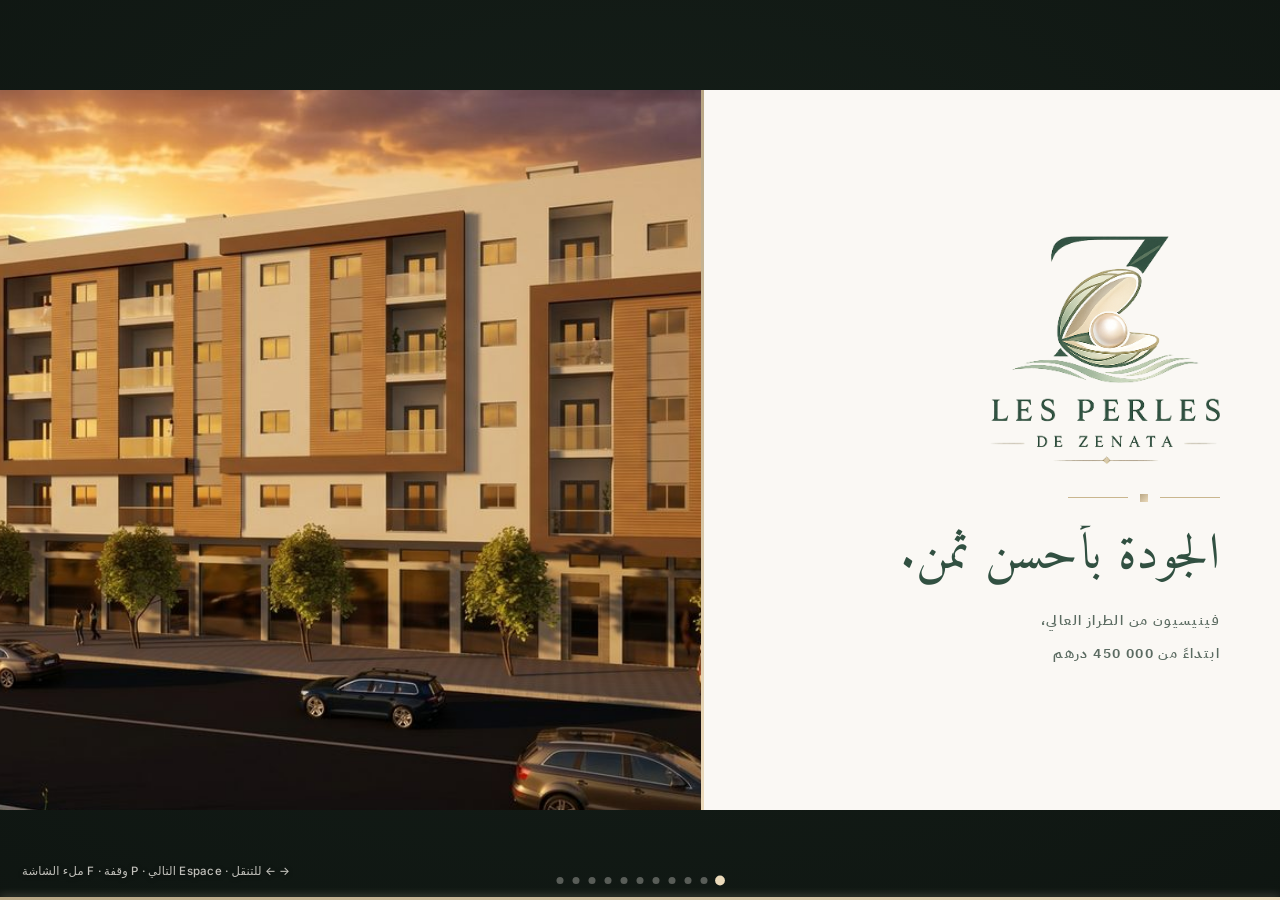
==== presentation-ar.html @ 1981be60 "Deck animé Les Perles de Zenata (FR + AR) — bundle web optimisé" ====
<!DOCTYPE html>
<html lang="ar" dir="rtl">
<head>
<meta charset="utf-8">
<meta name="viewport" content="width=device-width, initial-scale=1, viewport-fit=cover">
<title>Les Perles de Zenata — عرض متحرك (دارجة)</title>
<link rel="stylesheet" href="deck-ar.css">
<link rel="stylesheet" href="present.css">
<noscript><style>.deck .slide{position:static!important;opacity:1!important;visibility:visible!important;margin:14px auto!important}.deck{position:static!important;transform:none!important;width:auto!important;height:auto!important}</style></noscript>
</head>
<body>
<div class="stage">
<div class="deck">

<!-- ===== COUVERTURE ===== -->
<section class="slide slide--title" data-duration="7000">
  <div class="title-panel">
    <img class="logo" src="assets/logo/lpz-original.png" alt="Les Perles de Zenata">
    <div class="divider" style="margin-bottom:24px"><i></i></div>
    <h1>الجودة بأحسن ثمن.</h1>
    <p class="price-line">فينيسيون من الطراز العالي،<br><span class="amt">ابتداءً من <span dir="ltr">450&nbsp;000</span> درهم</span></p>
  </div>
  <div class="title-photo">
    <img src="assets/img/hero-golden-v1.jpg" alt="واجهة Les Perles de Zenata، ساعة الذهب">
  </div>
</section>

<!-- ===== 01 · المشروع باختصار ===== -->
<section class="slide slide--collage">
  <div class="cz cz--stats">
    <div class="st"><div class="st-num">32</div><div class="st-lbl">شقة</div></div>
    <div class="st"><div class="st-num">7</div><div class="st-lbl">محلات</div></div>
    <div class="st"><div class="st-num">R+4</div><div class="st-lbl">فوق السوسول</div></div>
  </div>
  <div class="cz"><img src="assets/img/hero-golden-v1.jpg" alt="واجهة الإقامة"></div>
  <div class="cz cz--stats">
    <div class="st"><div class="st-num">3</div><div class="st-lbl">عمارات · A&nbsp;B&nbsp;C</div></div>
    <div class="st"><div class="st-num"><span dir="ltr">42&ndash;89</span></div><div class="st-lbl"><span dir="ltr">m²</span> لكل شقة</div></div>
    <div class="st"><div class="st-num"><span dir="ltr">450&nbsp;000</span></div><div class="st-lbl">درهم · ثمن الانطلاق</div></div>
  </div>
  <div class="cz"><img src="assets/img/sejour-golden.jpg" alt="صالون مضوي"></div>
  <div class="cz cz--title">
    <h2>المشروع باختصار</h2>
    <div class="facts-subtitle">32 شقة، 7 محلات، ونفس مستوى الإتقان.</div>
    <span class="cz-sig">Les Perles de Zenata</span>
  </div>
  <div class="cz">
    <img src="assets/img/magasin-rdc-golden.jpg" alt="محلات تحت العمارة">
    <span class="legal">صورة تخيلية، غير تعاقدية</span>
  </div>
  <div class="snum">01</div>
</section>

<!-- ===== 02 · وعد 1 · هندسة مدروسة ===== -->
<section class="slide slide--split slide--promise">
  <div class="split-text">
    <span class="eyebrow">اللي كيميّزنا</span>
    <h2 style="margin-top:14px;max-width:430px">هندسة مدروسة ومحكمة</h2>
    <p class="body" style="margin-top:20px;max-width:430px;font-size:17px">
      المشروع الوحيد اللي گاع الشقق عندهم <b style="color:var(--ink);font-weight:600">جوج واجهات</b>.
    </p>
    <div class="sig-mini">Les Perles de Zenata</div>
  </div>
  <div class="promise-media">
    <img class="img-top" src="assets/img/axo-3D-hero-golden.jpg" alt="منظر ثلاثي الأبعاد للطابق، واجهة مزدوجة">
    <img class="img-bot" src="assets/img/plan2d-traversant.jpg" alt="تصميم ثنائي الأبعاد: إنارة وتهوية">
    <div class="promise-cartouche">الشقق مهوّية ومشمّشة نهار كامل</div>
    <span class="legal">صورة تخيلية، غير تعاقدية</span>
    <div class="snum">02</div>
  </div>
</section>

<!-- ===== 03 · وعد 2 · مواجه للجنوب ===== -->
<section class="slide slide--split slide--promise">
  <div class="split-text">
    <span class="eyebrow">اللي كيميّزنا</span>
    <h2 style="margin-top:14px;max-width:430px">توجيه مدروس</h2>
    <p class="body" style="margin-top:20px;max-width:430px;font-size:17px">
      العمارة <b style="color:var(--ink);font-weight:600">موجهة للجنوب</b>، شي اللي كيخلي الشقة كتدخل ليها الشمس نهار كامل.
    </p>
    <div class="sig-mini">Les Perles de Zenata</div>
  </div>
  <div class="promise-media">
    <img class="img-top" src="assets/img/sejour-golden.jpg" alt="صالون مواجه للجنوب">
    <img class="img-bot" src="assets/img/chambre-parentale-golden.jpg" alt="غرفة غارقة فالضو">
    <div class="promise-cartouche">دار مشمّشة نهار كامل</div>
    <span class="legal">صورة تخيلية، غير تعاقدية</span>
    <div class="snum">03</div>
  </div>
</section>

<!-- ===== 04 · وعد 3 · الراحة ===== -->
<section class="slide slide--split slide--promise">
  <div class="split-text">
    <span class="eyebrow">اللي كيميّزنا</span>
    <h2 style="margin-top:14px;max-width:430px">الراحة، حتى فالتفاصيل</h2>
    <ul class="promise-list">
      <li>كوزينة مجهزة بالهوت</li>
      <li>البلومبري معزولة من الصوت</li>
      <li>أجهزة كهرومنزلية من الطراز العالي</li>
      <li>سانسورات عصرية</li>
      <li>مجهزة بالأنستالاسيون ديال لا فيبر</li>
    </ul>
    <div class="sig-mini">Les Perles de Zenata</div>
  </div>
  <div class="promise-media">
    <img class="img-top" src="assets/img/cuisine-golden.jpg" alt="كوزينة مجهزة">
    <img class="img-bot" src="assets/img/salle-de-bain-golden.jpg" alt="بيت الما، تشطيب عالي">
    <div class="promise-cartouche">فينيسيون من الطراز العالي</div>
    <span class="legal">صورة تخيلية، غير تعاقدية</span>
    <div class="snum">04</div>
  </div>
</section>

<!-- ===== 05 · وعد 4 · المتانة (collage) ===== -->
<section class="slide slide--collage">
  <div class="cz">
    <img src="assets/img/voile-beton.jpg" alt="جدران خرسانية مسلحة">
    <span class="czcap">حيوط ديال البيتون أرمي</span>
  </div>
  <div class="cz cz--title cz--green">
    <h2>الصّح، حتى فاللي ماكيتشافش</h2>
    <div class="facts-subtitle">بناء مطابق لمعايير السلامة.</div>
    <span class="cz-sig">Les Perles de Zenata</span>
    <span class="cz-src">صور حقيقية من الورش — يونيو 2026</span>
  </div>
  <div class="cz">
    <img src="assets/img/etancheite-sdb.jpg" alt="عزل مائي لبيت الما">
    <span class="czcap">عزل مائي لبيت الما</span>
  </div>
  <div class="cz cz--note">
    <div class="czpt"><div class="czpt-t">بيتون أرمي</div><div class="czpt-s">حيوط فالساس والسوسول</div></div>
    <div class="czpt"><div class="czpt-t">عزل مائي</div><div class="czpt-s">السطح وبيوت الما</div></div>
  </div>
  <div class="cz">
    <img src="assets/img/etancheite-toit.jpg" alt="عزل مائي للسطح">
    <span class="czcap">عزل مائي للسطح</span>
  </div>
  <div class="cz cz--note">
    <div class="czpt"><div class="czpt-t">مصادق عليه</div><div class="czpt-s">من طرف مكتب دراسات ومكتب مراقبة دولي</div></div>
  </div>
  <div class="snum">05</div>
</section>

<!-- ===== 06 · وعد 5 · الأمان ===== -->
<section class="slide slide--split slide--promise">
  <div class="split-text">
    <span class="eyebrow">اللي كيميّزنا</span>
    <h2 style="margin-top:14px;max-width:430px">الأمان، ليل ونهار</h2>
    <ul class="promise-list">
      <li>حراسة 24 سا/24</li>
      <li>كاميرات ديال المراقبة</li>
      <li>كونترول ديال الدخول</li>
      <li>كراج تحت الأرض خاص</li>
    </ul>
    <div class="promise-pictos">
      <figure><img src="assets/img/picto-gardiennage.png" alt="حراسة 24 سا/24"><figcaption>حراسة<br>24 سا/24</figcaption></figure>
      <figure><img src="assets/img/picto-camera.png" alt="كاميرات ديال المراقبة"><figcaption>كاميرات ديال<br>المراقبة</figcaption></figure>
      <figure><img src="assets/img/picto-acces.png" alt="كونترول ديال الدخول"><figcaption>كونترول<br>ديال الدخول</figcaption></figure>
    </div>
    <div class="sig-mini">Les Perles de Zenata</div>
  </div>
  <div class="promise-media">
    <img class="img-top" src="assets/img/hall-immeuble-golden.jpg" alt="مدخل العمارة مؤمَّن">
    <img class="img-bot" src="assets/img/parking-souterrain-golden.jpg" alt="كراج تحت أرضي خاص">
    <div class="promise-cartouche">إقامة آمنة</div>
    <span class="legal">صورة تخيلية، غير تعاقدية</span>
    <div class="snum">06</div>
  </div>
</section>

<!-- ===== 07 · وعد 6 · قريب من كلشي ===== -->
<section class="slide slide--split slide--promise">
  <div class="split-text">
    <span class="eyebrow">اللي كيميّزنا</span>
    <h2 style="margin-top:14px;max-width:430px">قريب من كلشي، بعيد على الصداع</h2>
    <div class="promise-sub">الحرية على بعد 3 دقايق</div>
    <div class="locstats">
      <span class="chip"><b>10 دقايق</b> · المحمدية</span>
      <span class="chip"><b>5 دقايق</b> · شاطئ بالوما</span>
      <span class="chip"><b>5 دقايق</b> · إيكيا</span>
      <span class="chip"><b>3 دقايق</b> · محطة القطار</span>
      <span class="chip">حي سكني هادي</span>
    </div>
    <div class="sig-mini">Les Perles de Zenata</div>
  </div>
  <div class="split-media">
    <img src="assets/img/quartier-golden.jpg" alt="زنقة سكنية فالحي"
         style="position:absolute;inset:0;width:100%;height:100%;object-fit:cover">
    <span class="legal" style="position:absolute;right:18px;bottom:13px;font-size:9.5px;color:#F4F1EA;opacity:.85;z-index:4;text-shadow:0 1px 3px rgba(0,0,0,.6)">صورة تخيلية، غير تعاقدية</span>
    <div class="snum">07</div>
  </div>
</section>

<!-- ===== 08 · وعد 7 · الطمأنينة ===== -->
<section class="slide slide--fullbleed" data-duration="9000">
  <img class="fullbleed-img" src="assets/img/balcon-golden.jpg" alt="منظر من بلكون">
  <div class="fullbleed-scrim" style="background:linear-gradient(265deg,rgba(16,27,21,.94) 0%,rgba(16,27,21,.82) 44%,rgba(16,27,21,.42) 76%,rgba(16,27,21,.06) 100%)"></div>
  <img class="fullbleed-watermark" src="assets/logo/emblem.svg" alt="Les Perles de Zenata">
  <div class="fullbleed-text">
    <span class="eyebrow eyebrow--light">اللي كيميّزنا</span>
    <h2 class="on-dark" style="font-size:64px;line-height:1.25;margin-top:16px;max-width:620px">الطمأنينة، من ساعة ما تاخد السوارت</h2>
    <div class="fullbleed-subtitle" style="font-size:32px">شقتك واجدة، جي تسكن</div>
    <p class="body" style="font-size:21px;font-weight:400;color:#F4EFE3;margin-top:24px;max-width:600px">شقتك واجدة ابتداءً من شهر تمانية. جي شوف</p>
    <span class="sig-light" style="font-size:12px;margin-top:30px">Les Perles de Zenata</span>
  </div>
  <span class="legal" style="right:auto;left:18px">صورة تخيلية، غير تعاقدية</span>
  <div class="snum" style="left:auto;right:22px">08</div>
</section>

<!-- ===== 09 · المحلات ===== -->
<section class="slide slide--fullbleed" data-duration="9000">
  <img class="fullbleed-img" src="assets/img/magasin-rdc-vie-v3.jpg" alt="محلات تحت العمارة">
  <div class="fullbleed-scrim" style="background:linear-gradient(265deg,rgba(16,27,21,.86) 0%,rgba(16,27,21,.58) 40%,rgba(16,27,21,.16) 70%,rgba(16,27,21,0) 100%)"></div>
  <img src="assets/logo/lpz-original.png" alt="Les Perles de Zenata" style="position:absolute;bottom:22px;left:30px;z-index:3;width:200px;height:auto;filter:drop-shadow(0 2px 12px rgba(255,255,255,.5))">
  <div class="fullbleed-text">
    <h2 class="on-dark" style="font-size:84px;line-height:1.1">7 محلات</h2>
    <div class="fullbleed-subtitle">من <span dir="ltr">117 m²</span> إلى <span dir="ltr">147 m²</span></div>
    <p class="body" style="font-size:21px;font-weight:400;color:#F7F2E7;margin-top:24px;max-width:600px;text-shadow:0 1px 8px rgba(10,18,13,.55)">
      سبعة محلات فقلب العمارة، كل واحد معاه ميزانين.
      فمحور عين السبع&nbsp;–&nbsp;المحمدية، تحت إقامة مسكونة:
      موقع مفصّل على قياس التجارة.
    </p>
  </div>
  <span class="legal" style="left:auto;right:18px">صورة تخيلية، غير تعاقدية</span>
  <div class="snum" style="left:auto;right:22px">09</div>
</section>

<!-- ===== 10 · CLÔTURE · الموقع ===== -->
<section class="slide slide--split" data-duration="9500">
  <div class="split-text">
    <span class="eyebrow">اللي كيميّزنا</span>
    <h2 style="margin-top:14px;max-width:440px">في قلب كل ما هو مهم.</h2>
    <p class="body" style="margin-top:18px;max-width:445px;font-size:17px">
      على أبواب المحمدية، فمحور الدار البيضاء–المحمدية: 10 دقايق من المحمدية، 5 دقايق من شاطئ بالوما، ومربوط بالقطار. حي سكني 100%، هادئ ومربوط بكلشي.
    </p>
    <div class="locstats">
      <span class="chip"><b>10 دقايق</b> · المحمدية</span>
      <span class="chip"><b>5 دقايق</b> · شاطئ بالوما</span>
      <span class="chip"><b>5 دقايق</b> · إيكيا</span>
      <span class="chip"><b>3 دقايق</b> · محطة القطار</span>
    </div>
    <div class="sig-mini">Les Perles de Zenata</div>
  </div>
  <div class="split-media">
    <div class="map-wrap">
      <img src="assets/img/carte-loc.jpg" alt="خريطة — محور زناتة / عين حرودة / المحمدية">
      <div class="pin pin--m pin--proj lbl-top" style="left:35.9%;top:55.6%">
        <div class="medallion"><img src="assets/img/picto-immeuble.png" alt=""></div>
        <span class="lbl">Les Perles de Zenata</span>
      </div>
      <div class="pin pin--m lbl-top" style="left:37.3%;top:40.7%">
        <div class="medallion"><img src="assets/img/picto-parasol.png" alt=""></div>
        <span class="lbl">شاطئ بالوما · 5 دقايق</span>
      </div>
      <div class="pin pin--m lbl-left" style="left:35.1%;top:73.1%">
        <div class="medallion"><img src="assets/img/picto-shop.png" alt=""></div>
        <span class="lbl">إيكيا · 5 دقايق</span>
      </div>
      <div class="pin pin--m" style="left:58%;top:67%">
        <div class="medallion"><img src="assets/img/picto-usine.png" alt=""></div>
        <span class="lbl">المنطقة الصناعية زناتة · 5 دقايق</span>
      </div>
      <div class="pin pin--m" style="left:71%;top:46.7%">
        <div class="medallion"><img src="assets/img/picto-usine.png" alt=""></div>
        <span class="lbl">المنطقة الصناعية المحمدية · 10 دقايق</span>
      </div>
      <div class="pin pin--m lbl-left" style="left:90.2%;top:27%">
        <div class="medallion"><img src="assets/img/picto-pin.png" alt=""></div>
        <span class="lbl">المحمدية · 10 دقايق</span>
      </div>
      <div class="pin pin--m lbl-right" style="left:41%;top:68%">
        <div class="medallion"><img src="assets/img/picto-train.png" alt=""></div>
        <span class="lbl">محطة القطار · 3 دقايق</span>
      </div>
    </div>
    <div class="snum">10</div>
  </div>
</section>

</div><!-- /.deck -->
</div><!-- /.stage -->
<script src="present.js"></script>
</body>
</html>
---- deck-ar.css ----
/* =========================================================================
   Les Perles de Zenata — DECK ARABE (darija, RTL)
   Surcharge de deck.css : polices arabes + bascule droite→gauche.
   Le deck FR (deck.css) reste intact. Les slides AR lient CE fichier seul.
   ========================================================================= */

@import url('deck.css');
@import url('https://fonts.googleapis.com/css2?family=Amiri:ital,wght@0,400;0,700;1,400&family=IBM+Plex+Sans+Arabic:wght@300;400;500;600&display=swap');

:root{
  --font-title:'Amiri', 'Cormorant Garamond', Georgia, serif;
  --font-body:'IBM Plex Sans Arabic', 'Inter', system-ui, sans-serif;
}

/* ---------- Base RTL ---------- */
html{direction:rtl}
body{text-align:right}

/* l'arabe n'a pas de casse ni de chasse étendue : le letter-spacing
   CASSE les lettres jointes et l'uppercase est inopérant → on neutralise. */
.eyebrow{letter-spacing:0;text-transform:none;font-family:var(--font-body)}
.brandbar .sig,.brandbar .num,.sig-mini,.snum,.fact-lbl,
.cz--stats .st-lbl,.cz-sig,.fullbleed-text .sig-light,.price-line{letter-spacing:0}
.title-panel .price-line{text-transform:none}

/* hauteur de ligne un poil plus généreuse (diacritiques arabes) */
h1,.h1{line-height:1.2}
h2,.h2{line-height:1.3}
.body{line-height:1.85}
.promise-cartouche,.facts-subtitle,.fullbleed-subtitle,.promise-sub{line-height:1.5}

/* Amiri italique pour les accents « pensée » (sous-titres or) reste lisible :
   on garde l'italique mais Amiri gère le style. */

/* ---------- Bascule des ancrages absolus (miroir gauche↔droite) ---------- */

/* filets or verticaux : passaient à gauche du média → à droite en RTL */
.split-media::before,
.promise-media::before,
.facts-panel::before{left:auto;right:0}
.title-photo::before{left:auto;right:0}

/* n° de slide : bas-droite → bas-gauche */
.snum{right:auto;left:22px}

/* signature mini : gauche → droite */
.sig-mini{left:auto;right:54px}

/* barre de marque : déjà left/right:56px (symétrique) → on inverse l'alignement interne via dir, rien à faire */

/* mention légale média (par défaut left:18px) → droite */
.promise-media .legal{left:auto;right:18px}
.cz .legal{left:auto;right:14px}

/* ---------- Slide titre (couverture) ---------- */
/* le flex s'inverse seul : panneau crème passe à droite, photo à gauche.
   le filet or de .title-photo est déjà remis à droite ci-dessus. */

/* ---------- Slide fullbleed (magasins / promesse 7) ---------- */
/* texte calé à gauche en FR → à droite en RTL */
.fullbleed-text{left:auto;right:60px}
.fullbleed-scrim{
  background:linear-gradient(265deg,rgba(20,32,26,.86) 0%,rgba(20,32,26,.62) 36%,rgba(20,32,26,.10) 66%,rgba(20,32,26,0) 100%)}
.fullbleed-watermark{right:auto;left:46px}
.slide--fullbleed .legal{right:auto;left:18px}
/* le snum des slides fullbleed est forcé inline en FR (left:22px) → on rebascule à droite */
.slide--fullbleed .snum{left:auto;right:22px}

/* ---------- Carte localisation : labels des pins ---------- */
/* les ancrages lbl-left / lbl-right doivent s'inverser pour rester lisibles */
.pin--m.lbl-right .lbl{left:auto;right:56px}
.pin--m.lbl-left  .lbl{right:auto;left:56px}

/* ---------- Listes à puces (promesse 3) ---------- */
/* puce losange passait à gauche (padding-left) → à droite */
.promise-list li{padding-left:0;padding-right:20px}
.promise-list li::before{left:auto;right:0}

/* chips proximité : restent en flex-wrap, alignées à droite via dir */

/* ---------- Promesse 4 : collage chantier (czcap / czpt / cz-src) ---------- */
.cz .czcap{left:auto;right:0;letter-spacing:0;border-top-right-radius:0;border-top-left-radius:3px}
.cz--stats .czpt-s,.cz--note .czpt-s{letter-spacing:0}
.cz--title .cz-src{letter-spacing:0}
/* variante cellule-titre fond vert (symétrie collage) */
.cz--title.cz--green{background:var(--ink)}
.cz--title.cz--green h2{color:#FBF8F2}
.cz--title.cz--green .facts-subtitle{color:#EBDABB}
.cz--title.cz--green .cz-sig{color:#C2CCC4}
.cz--title.cz--green .cz-src{color:#90A096}
/* (ancien gabarit triptyque conservé pour compat) */
.promise-triptych::before{left:auto;right:0}
.promise-triptych figcaption{left:auto;right:0;letter-spacing:0}
.promise-triptych .src-note{right:auto;left:14px;letter-spacing:0}

/* ---------- Promesse 5 : bande de pictos sécurité ---------- */
.promise-pictos figcaption{letter-spacing:0}
---- present.css ----
/* =========================================================================
   Les Perles de Zenata — COUCHE PRÉSENTATION TV (animée, plein écran)
   Posée PAR-DESSUS deck.css / deck-ar.css. N'altère ni le markup des slides,
   ni l'impression : TOUT est sous @media screen.
   v2 — chorégraphie cinématique : révélations au masque (clip), count-up des
   chiffres, balayage de révélation + Ken Burns marqué, reflet doré, filets
   qui se tracent, cartouche à rebond. Élégant mais bien vivant.
   ========================================================================= */

@media screen {

  html, body { height:100%; margin:0; background:#0d130f; overflow:hidden; }
  body.ui-hide { cursor:none; }

  /* --- scène plein écran (reçoit le letterbox) --- */
  .stage {
    position:fixed; inset:0; overflow:hidden;
    background:radial-gradient(120% 120% at 50% 40%, #16201a 0%, #0b100d 100%);
  }

  /* --- le deck : boîte 1280×720 centrée, mise à l'échelle par present.js --- */
  .deck {
    position:absolute; left:50%; top:50%;
    width:1280px; height:720px;
    transform:translate(-50%,-50%);
    transform-origin:center center;
    will-change:transform;
  }

  /* --- slides empilées, une seule visible (fondu + léger dolly) --- */
  .deck .slide {
    position:absolute; inset:0; margin:0;
    box-shadow:none; border-radius:0;
    opacity:0; visibility:hidden;
    transition:opacity 1s cubic-bezier(.4,0,.2,1), visibility 0s linear 1s;
    pointer-events:none;
  }
  .deck .slide.is-active {
    opacity:1; visibility:visible; z-index:2;
    transition:opacity 1s cubic-bezier(.4,0,.2,1), visibility 0s;
    pointer-events:auto;
    animation:lpzDolly 1.3s cubic-bezier(.22,1,.36,1) both;
  }

  /* =======================================================================
     KEYFRAMES
     ======================================================================= */
  @keyframes lpzDolly  { from{transform:scale(1.05)} to{transform:scale(1)} }
  /* texte : monte + se dévoile par le bas (effet rideau) */
  @keyframes lpzRise   { from{opacity:0; transform:translateY(32px); clip-path:inset(0 0 100% 0)}
                         55% {opacity:1}
                         to  {opacity:1; transform:translateY(0); clip-path:inset(0 0 -10% 0)} }
  @keyframes lpzFade   { from{opacity:0} to{opacity:1} }
  @keyframes lpzNum    { from{opacity:0; transform:translateY(18px) scale(.86)} to{opacity:1; transform:translateY(0) scale(1)} }
  @keyframes lpzChip   { from{opacity:0; transform:translateY(16px) scale(.95)} to{opacity:1; transform:none} }
  /* image : balayage de révélation (gauche→droite / droite→gauche) */
  @keyframes lpzReveal { from{opacity:.1; clip-path:inset(0 0 0 100%)} to{opacity:1; clip-path:inset(0 0 0 0)} }
  @keyframes lpzRevealR{ from{opacity:.1; clip-path:inset(0 100% 0 0)} to{opacity:1; clip-path:inset(0 0 0 0)} }
  /* Ken Burns marqués + variés */
  @keyframes lpzKbZoom { from{transform:scale(1.015)} to{transform:scale(1.13)} }
  @keyframes lpzKbPan  { from{transform:scale(1.10) translateX(-2.6%)} to{transform:scale(1.10) translateX(2.6%)} }
  @keyframes lpzKbPanR { from{transform:scale(1.10) translateX(2.6%)} to{transform:scale(1.10) translateX(-2.6%)} }
  @keyframes lpzKbUp   { from{transform:scale(1.10) translateY(2.4%)} to{transform:scale(1.10) translateY(-2.4%)} }
  /* accents */
  @keyframes lpzCartouche { 0%{opacity:0; transform:translate(-50%,-50%) scale(.80)}
                            62%{opacity:1; transform:translate(-50%,-50%) scale(1.06)}
                            100%{opacity:1; transform:translate(-50%,-50%) scale(1)} }
  @keyframes lpzSeam   { from{transform:scaleY(0)} to{transform:scaleY(1)} }
  @keyframes lpzLine   { from{transform:scaleX(0)} to{transform:scaleX(1)} }
  @keyframes lpzCell   { from{opacity:0; transform:scale(1.06); clip-path:inset(10%)} to{opacity:1; transform:scale(1); clip-path:inset(0)} }
  @keyframes lpzSheen  { from{transform:translateX(-130%)} to{transform:translateX(130%)} }
  @keyframes lpzSheenR { from{transform:translateX(130%)} to{transform:translateX(-130%)} }

  /* =======================================================================
     TEXTE — révélation au masque, en cascade
     ======================================================================= */
  .deck .slide.is-active .title-panel  > *,
  .deck .slide.is-active .split-text   > *,
  .deck .slide.is-active .fullbleed-text > *,
  .deck .slide.is-active .cz--title    > * {
    animation:lpzRise .95s cubic-bezier(.22,1,.36,1) both;
  }
  /* on délègue la cascade fine aux items pour ces conteneurs */
  .deck .slide.is-active .split-text > .promise-list,
  .deck .slide.is-active .split-text > .locstats,
  .deck .slide.is-active .split-text > .promise-pictos { animation:none; }

  .deck .slide.is-active .title-panel  > *:nth-child(1),
  .deck .slide.is-active .split-text   > *:nth-child(1),
  .deck .slide.is-active .fullbleed-text > *:nth-child(1),
  .deck .slide.is-active .cz--title    > *:nth-child(1){ animation-delay:.14s }
  .deck .slide.is-active .title-panel  > *:nth-child(2),
  .deck .slide.is-active .split-text   > *:nth-child(2),
  .deck .slide.is-active .fullbleed-text > *:nth-child(2),
  .deck .slide.is-active .cz--title    > *:nth-child(2){ animation-delay:.28s }
  .deck .slide.is-active .title-panel  > *:nth-child(3),
  .deck .slide.is-active .split-text   > *:nth-child(3),
  .deck .slide.is-active .fullbleed-text > *:nth-child(3),
  .deck .slide.is-active .cz--title    > *:nth-child(3){ animation-delay:.42s }
  .deck .slide.is-active .title-panel  > *:nth-child(4),
  .deck .slide.is-active .split-text   > *:nth-child(4),
  .deck .slide.is-active .fullbleed-text > *:nth-child(4),
  .deck .slide.is-active .cz--title    > *:nth-child(4){ animation-delay:.56s }
  .deck .slide.is-active .title-panel  > *:nth-child(5),
  .deck .slide.is-active .split-text   > *:nth-child(5),
  .deck .slide.is-active .fullbleed-text > *:nth-child(5){ animation-delay:.70s }
  .deck .slide.is-active .fullbleed-text > *:nth-child(6){ animation-delay:.84s }

  /* listes / chips / pictos : cascade item par item */
  .deck .slide.is-active .promise-list li   { animation:lpzRise .8s cubic-bezier(.22,1,.36,1) both; }
  .deck .slide.is-active .promise-list li:nth-child(1){ animation-delay:.42s }
  .deck .slide.is-active .promise-list li:nth-child(2){ animation-delay:.52s }
  .deck .slide.is-active .promise-list li:nth-child(3){ animation-delay:.62s }
  .deck .slide.is-active .promise-list li:nth-child(4){ animation-delay:.72s }
  .deck .slide.is-active .promise-list li:nth-child(5){ animation-delay:.82s }

  .deck .slide.is-active .locstats .chip    { animation:lpzChip .7s cubic-bezier(.22,1,.36,1) both; }
  .deck .slide.is-active .locstats .chip:nth-child(1){ animation-delay:.50s }
  .deck .slide.is-active .locstats .chip:nth-child(2){ animation-delay:.60s }
  .deck .slide.is-active .locstats .chip:nth-child(3){ animation-delay:.70s }
  .deck .slide.is-active .locstats .chip:nth-child(4){ animation-delay:.80s }
  .deck .slide.is-active .locstats .chip:nth-child(5){ animation-delay:.90s }

  .deck .slide.is-active .promise-pictos figure { animation:lpzChip .8s cubic-bezier(.22,1,.36,1) both; }
  .deck .slide.is-active .promise-pictos figure:nth-child(1){ animation-delay:.62s }
  .deck .slide.is-active .promise-pictos figure:nth-child(2){ animation-delay:.74s }
  .deck .slide.is-active .promise-pictos figure:nth-child(3){ animation-delay:.86s }

  /* =======================================================================
     CHIFFRES — pop (le count-up est posé par present.js)
     ======================================================================= */
  .deck .slide.is-active .cz--stats .st-num,
  .deck .slide.is-active .cz--stats .czpt-t,
  .deck .slide.is-active .fact-num {
    animation:lpzNum .85s .32s cubic-bezier(.22,1,.36,1) both;
  }

  /* =======================================================================
     IMAGES — balayage de révélation + Ken Burns (variés, RTL miroité)
     ======================================================================= */
  .deck .slide.is-active .title-photo   > img { animation:lpzReveal 1.1s cubic-bezier(.22,1,.36,1) both, lpzKbPan 13s ease-out both; }
  .deck .slide.is-active .promise-media > img.img-top { animation:lpzReveal .95s cubic-bezier(.22,1,.36,1) both, lpzKbUp 12s ease-out both; }
  .deck .slide.is-active .promise-media > img.img-bot { animation:lpzRevealR .95s cubic-bezier(.22,1,.36,1) both, lpzKbZoom 12s ease-out both; }
  .deck .slide.is-active .split-media   > img { animation:lpzReveal 1s cubic-bezier(.22,1,.36,1) both, lpzKbZoom 13s ease-out both; }
  .deck .slide--fullbleed.is-active .fullbleed-img { animation:lpzReveal 1.2s cubic-bezier(.22,1,.36,1) both, lpzKbPan 14s ease-out both; }
  .deck .slide--collage.is-active .cz > img { animation:lpzKbZoom 14s ease-out both; }

  [dir=rtl] .deck .slide.is-active .title-photo > img { animation:lpzRevealR 1.1s cubic-bezier(.22,1,.36,1) both, lpzKbPanR 13s ease-out both; }
  [dir=rtl] .deck .slide.is-active .split-media > img { animation:lpzRevealR 1s cubic-bezier(.22,1,.36,1) both, lpzKbZoom 13s ease-out both; }
  [dir=rtl] .deck .slide--fullbleed.is-active .fullbleed-img { animation:lpzRevealR 1.2s cubic-bezier(.22,1,.36,1) both, lpzKbPanR 14s ease-out both; }

  /* =======================================================================
     COLLAGE — les cellules s'ouvrent en cascade
     ======================================================================= */
  .deck .slide--collage.is-active .cz { animation:lpzCell .8s cubic-bezier(.22,1,.36,1) both; }
  .deck .slide--collage.is-active .cz:nth-child(1){ animation-delay:.05s }
  .deck .slide--collage.is-active .cz:nth-child(2){ animation-delay:.14s }
  .deck .slide--collage.is-active .cz:nth-child(3){ animation-delay:.23s }
  .deck .slide--collage.is-active .cz:nth-child(4){ animation-delay:.32s }
  .deck .slide--collage.is-active .cz:nth-child(5){ animation-delay:.41s }
  .deck .slide--collage.is-active .cz:nth-child(6){ animation-delay:.50s }

  /* =======================================================================
     ACCENTS — filets qui se tracent, cartouche à rebond, reflet doré
     ======================================================================= */
  /* filet or vertical (séparateur média) : se trace de haut en bas */
  .deck .slide.is-active .title-photo::before,
  .deck .slide.is-active .split-media::before,
  .deck .slide.is-active .promise-media::before { animation:lpzSeam .7s .25s cubic-bezier(.22,1,.36,1) both; transform-origin:top; }

  /* filets du losange de couverture : s'étirent vers l'extérieur */
  .deck .slide.is-active .divider::before { animation:lpzLine .7s .35s cubic-bezier(.22,1,.36,1) both; transform-origin:right; }
  .deck .slide.is-active .divider::after  { animation:lpzLine .7s .35s cubic-bezier(.22,1,.36,1) both; transform-origin:left; }
  .deck .slide.is-active .divider i       { animation:lpzNum .6s .5s cubic-bezier(.34,1.56,.64,1) both; }

  /* cartouche centrale : apparition à rebond */
  .deck .slide.is-active .promise-cartouche { animation:lpzCartouche 1s .55s cubic-bezier(.34,1.56,.64,1) both; }

  /* reflet doré qui balaie les visuels héros (une fois) */
  .title-photo::after,
  .slide--fullbleed::after {
    content:""; position:absolute; inset:0; z-index:2; pointer-events:none;
    background:linear-gradient(105deg, transparent 38%, rgba(255,247,228,.22) 50%, transparent 62%);
    transform:translateX(-130%); opacity:0;
  }
  .deck .slide.is-active .title-photo::after,
  .deck .slide--fullbleed.is-active::after { opacity:1; animation:lpzSheen 1.5s .55s ease-out both; }
  [dir=rtl] .deck .slide.is-active .title-photo::after,
  [dir=rtl] .deck .slide--fullbleed.is-active::after { animation-name:lpzSheenR; }

  /* badges, légendes, watermark : fondu différé */
  .deck .slide.is-active .snum,
  .deck .slide.is-active .legal,
  .deck .slide.is-active .czcap,
  .deck .slide.is-active .cz-src,
  .deck .slide.is-active .fullbleed-watermark { animation:lpzFade 1s .5s both; }

  /* =======================================================================
     UI discrète (barre de progression + points), auto-masquée
     ======================================================================= */
  .lpz-ui { position:fixed; left:0; right:0; bottom:0; z-index:50; pointer-events:none;
    transition:opacity .5s ease; }
  body.ui-hide .lpz-ui { opacity:0; }

  .lpz-progress { position:absolute; left:0; right:0; bottom:0; height:3px; background:rgba(235,218,187,.14); }
  .lpz-progress > i { display:block; height:100%; width:0;
    background:linear-gradient(90deg,#B8A684 0%,#EBDABB 100%); box-shadow:0 0 10px rgba(235,218,187,.45); }

  .lpz-dots { position:absolute; bottom:16px; left:50%; transform:translateX(-50%);
    display:flex; gap:9px; align-items:center; }
  .lpz-dots button { width:7px; height:7px; padding:0; border:0; border-radius:50%;
    background:rgba(244,241,234,.32); cursor:pointer; pointer-events:auto;
    transition:transform .25s ease, background .25s ease; }
  .lpz-dots button:hover { background:rgba(244,241,234,.6); }
  .lpz-dots button.on { background:#EBDABB; transform:scale(1.4); }

  /* badge pause (coin haut-gauche, RTL → haut-droit) */
  .lpz-pause { position:fixed; top:18px; left:18px; z-index:51; opacity:0;
    color:#EBDABB; font:600 11px/1 'Inter',system-ui,sans-serif; letter-spacing:.22em;
    text-transform:uppercase; transition:opacity .3s ease; pointer-events:none; }
  [dir=rtl] .lpz-pause { left:auto; right:18px; }
  body.is-paused .lpz-pause { opacity:.9; }

  /* aide-mémoire raccourcis (fade après quelques secondes) */
  .lpz-hint { position:fixed; bottom:20px; right:22px; z-index:51;
    color:rgba(244,241,234,.78); font:500 11.5px/1.5 'Inter',system-ui,sans-serif; letter-spacing:.02em;
    text-align:right; pointer-events:none; transition:opacity 1s ease; text-shadow:0 1px 4px rgba(0,0,0,.5); }
  [dir=rtl] .lpz-hint { right:auto; left:22px; text-align:left; }
  body.hint-gone .lpz-hint { opacity:0; }

  /* respect des préférences système : coupe le mouvement appuyé */
  @media (prefers-reduced-motion:reduce) {
    .deck .slide.is-active *,
    .deck .slide.is-active { animation-duration:.5s !important; animation-name:lpzFade !important; }
  }
}
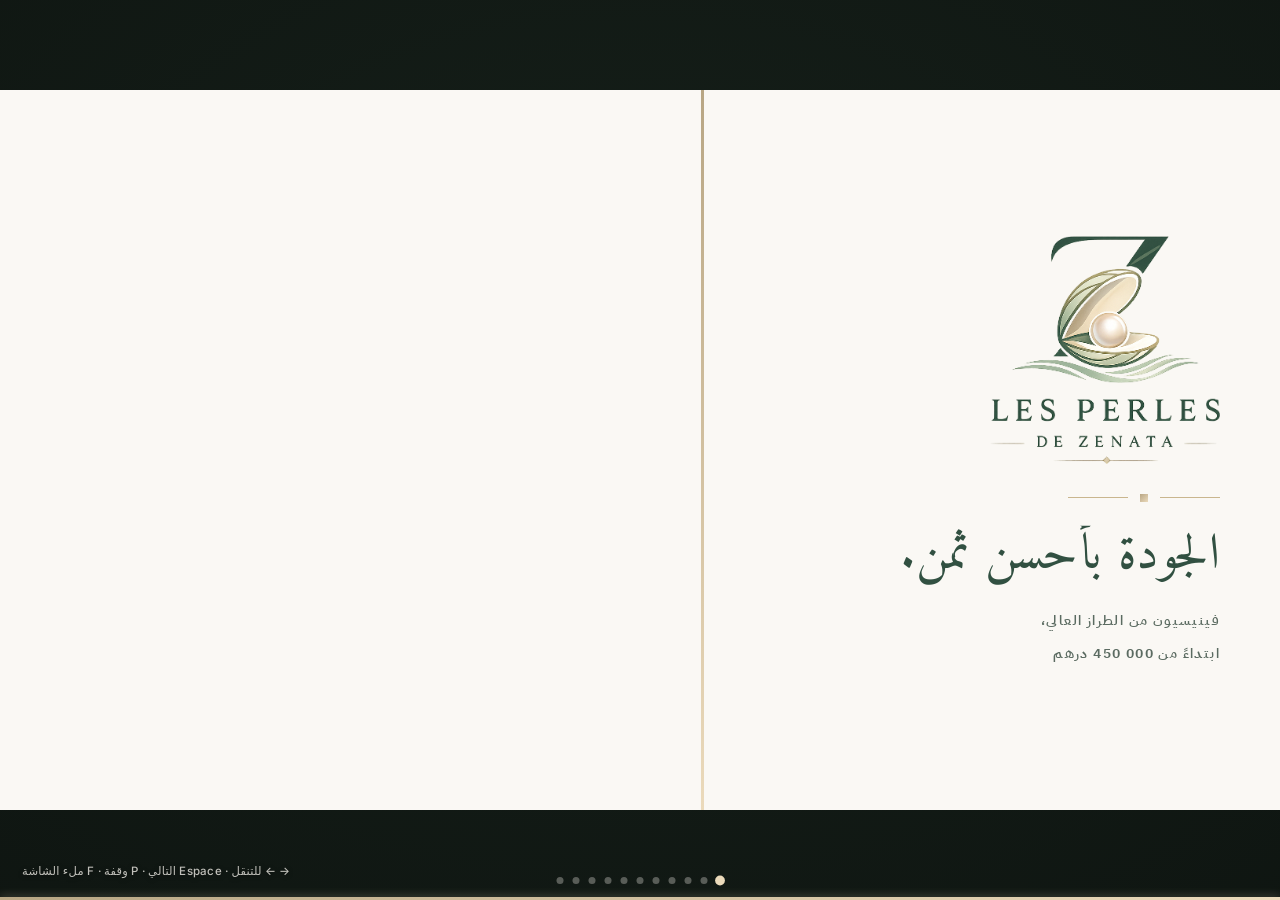
==== commit 89255d10: "Carte (slide 10) : +3 pins services — pharmacie, centre de sante, commerces (FR+AR)" ====
--- a/presentation-ar.html
+++ b/presentation-ar.html
@@ -21,7 +21,7 @@
     <p class="price-line">فينيسيون من الطراز العالي،<br><span class="amt">ابتداءً من <span dir="ltr">450&nbsp;000</span> درهم</span></p>
   </div>
   <div class="title-photo">
-    <img src="assets/img/hero-golden-v1.jpg" alt="واجهة Les Perles de Zenata، ساعة الذهب">
+    <img src="assets/img/hero-golden-v1.png" alt="واجهة Les Perles de Zenata، ساعة الذهب">
   </div>
 </section>
 
@@ -32,20 +32,20 @@
     <div class="st"><div class="st-num">7</div><div class="st-lbl">محلات</div></div>
     <div class="st"><div class="st-num">R+4</div><div class="st-lbl">فوق السوسول</div></div>
   </div>
-  <div class="cz"><img src="assets/img/hero-golden-v1.jpg" alt="واجهة الإقامة"></div>
+  <div class="cz"><img src="assets/img/hero-golden-v1.png" alt="واجهة الإقامة"></div>
   <div class="cz cz--stats">
     <div class="st"><div class="st-num">3</div><div class="st-lbl">عمارات · A&nbsp;B&nbsp;C</div></div>
     <div class="st"><div class="st-num"><span dir="ltr">42&ndash;89</span></div><div class="st-lbl"><span dir="ltr">m²</span> لكل شقة</div></div>
     <div class="st"><div class="st-num"><span dir="ltr">450&nbsp;000</span></div><div class="st-lbl">درهم · ثمن الانطلاق</div></div>
   </div>
-  <div class="cz"><img src="assets/img/sejour-golden.jpg" alt="صالون مضوي"></div>
+  <div class="cz"><img src="assets/img/sejour-golden.png" alt="صالون مضوي"></div>
   <div class="cz cz--title">
     <h2>المشروع باختصار</h2>
     <div class="facts-subtitle">32 شقة، 7 محلات، ونفس مستوى الإتقان.</div>
     <span class="cz-sig">Les Perles de Zenata</span>
   </div>
   <div class="cz">
-    <img src="assets/img/magasin-rdc-golden.jpg" alt="محلات تحت العمارة">
+    <img src="assets/img/magasin-rdc-golden.png" alt="محلات تحت العمارة">
     <span class="legal">صورة تخيلية، غير تعاقدية</span>
   </div>
   <div class="snum">01</div>
@@ -62,8 +62,8 @@
     <div class="sig-mini">Les Perles de Zenata</div>
   </div>
   <div class="promise-media">
-    <img class="img-top" src="assets/img/axo-3D-hero-golden.jpg" alt="منظر ثلاثي الأبعاد للطابق، واجهة مزدوجة">
-    <img class="img-bot" src="assets/img/plan2d-traversant.jpg" alt="تصميم ثنائي الأبعاد: إنارة وتهوية">
+    <img class="img-top" src="assets/img/axo-3D-hero-golden.png" alt="منظر ثلاثي الأبعاد للطابق، واجهة مزدوجة">
+    <img class="img-bot" src="assets/img/plan2d-traversant.png" alt="تصميم ثنائي الأبعاد: إنارة وتهوية">
     <div class="promise-cartouche">الشقق مهوّية ومشمّشة نهار كامل</div>
     <span class="legal">صورة تخيلية، غير تعاقدية</span>
     <div class="snum">02</div>
@@ -81,8 +81,8 @@
     <div class="sig-mini">Les Perles de Zenata</div>
   </div>
   <div class="promise-media">
-    <img class="img-top" src="assets/img/sejour-golden.jpg" alt="صالون مواجه للجنوب">
-    <img class="img-bot" src="assets/img/chambre-parentale-golden.jpg" alt="غرفة غارقة فالضو">
+    <img class="img-top" src="assets/img/sejour-golden.png" alt="صالون مواجه للجنوب">
+    <img class="img-bot" src="assets/img/chambre-parentale-golden.png" alt="غرفة غارقة فالضو">
     <div class="promise-cartouche">دار مشمّشة نهار كامل</div>
     <span class="legal">صورة تخيلية، غير تعاقدية</span>
     <div class="snum">03</div>
@@ -104,8 +104,8 @@
     <div class="sig-mini">Les Perles de Zenata</div>
   </div>
   <div class="promise-media">
-    <img class="img-top" src="assets/img/cuisine-golden.jpg" alt="كوزينة مجهزة">
-    <img class="img-bot" src="assets/img/salle-de-bain-golden.jpg" alt="بيت الما، تشطيب عالي">
+    <img class="img-top" src="assets/img/cuisine-golden.png" alt="كوزينة مجهزة">
+    <img class="img-bot" src="assets/img/salle-de-bain-golden.png" alt="بيت الما، تشطيب عالي">
     <div class="promise-cartouche">فينيسيون من الطراز العالي</div>
     <span class="legal">صورة تخيلية، غير تعاقدية</span>
     <div class="snum">04</div>
@@ -161,8 +161,8 @@
     <div class="sig-mini">Les Perles de Zenata</div>
   </div>
   <div class="promise-media">
-    <img class="img-top" src="assets/img/hall-immeuble-golden.jpg" alt="مدخل العمارة مؤمَّن">
-    <img class="img-bot" src="assets/img/parking-souterrain-golden.jpg" alt="كراج تحت أرضي خاص">
+    <img class="img-top" src="assets/img/hall-immeuble-golden.png" alt="مدخل العمارة مؤمَّن">
+    <img class="img-bot" src="assets/img/parking-souterrain-golden.png" alt="كراج تحت أرضي خاص">
     <div class="promise-cartouche">إقامة آمنة</div>
     <span class="legal">صورة تخيلية، غير تعاقدية</span>
     <div class="snum">06</div>
@@ -185,7 +185,7 @@
     <div class="sig-mini">Les Perles de Zenata</div>
   </div>
   <div class="split-media">
-    <img src="assets/img/quartier-golden.jpg" alt="زنقة سكنية فالحي"
+    <img src="assets/img/quartier-golden.png" alt="زنقة سكنية فالحي"
          style="position:absolute;inset:0;width:100%;height:100%;object-fit:cover">
     <span class="legal" style="position:absolute;right:18px;bottom:13px;font-size:9.5px;color:#F4F1EA;opacity:.85;z-index:4;text-shadow:0 1px 3px rgba(0,0,0,.6)">صورة تخيلية، غير تعاقدية</span>
     <div class="snum">07</div>
@@ -194,7 +194,7 @@
 
 <!-- ===== 08 · وعد 7 · الطمأنينة ===== -->
 <section class="slide slide--fullbleed" data-duration="9000">
-  <img class="fullbleed-img" src="assets/img/balcon-golden.jpg" alt="منظر من بلكون">
+  <img class="fullbleed-img" src="assets/img/balcon-golden.png" alt="منظر من بلكون">
   <div class="fullbleed-scrim" style="background:linear-gradient(265deg,rgba(16,27,21,.94) 0%,rgba(16,27,21,.82) 44%,rgba(16,27,21,.42) 76%,rgba(16,27,21,.06) 100%)"></div>
   <img class="fullbleed-watermark" src="assets/logo/emblem.svg" alt="Les Perles de Zenata">
   <div class="fullbleed-text">
@@ -210,7 +210,7 @@
 
 <!-- ===== 09 · المحلات ===== -->
 <section class="slide slide--fullbleed" data-duration="9000">
-  <img class="fullbleed-img" src="assets/img/magasin-rdc-vie-v3.jpg" alt="محلات تحت العمارة">
+  <img class="fullbleed-img" src="assets/img/magasin-rdc-vie-v3.png" alt="محلات تحت العمارة">
   <div class="fullbleed-scrim" style="background:linear-gradient(265deg,rgba(16,27,21,.86) 0%,rgba(16,27,21,.58) 40%,rgba(16,27,21,.16) 70%,rgba(16,27,21,0) 100%)"></div>
   <img src="assets/logo/lpz-original.png" alt="Les Perles de Zenata" style="position:absolute;bottom:22px;left:30px;z-index:3;width:200px;height:auto;filter:drop-shadow(0 2px 12px rgba(255,255,255,.5))">
   <div class="fullbleed-text">
@@ -244,7 +244,7 @@
   </div>
   <div class="split-media">
     <div class="map-wrap">
-      <img src="assets/img/carte-loc.jpg" alt="خريطة — محور زناتة / عين حرودة / المحمدية">
+      <img src="assets/img/carte-loc.png" alt="خريطة — محور زناتة / عين حرودة / المحمدية">
       <div class="pin pin--m pin--proj lbl-top" style="left:35.9%;top:55.6%">
         <div class="medallion"><img src="assets/img/picto-immeuble.png" alt=""></div>
         <span class="lbl">Les Perles de Zenata</span>
@@ -272,6 +272,18 @@
       <div class="pin pin--m lbl-right" style="left:41%;top:68%">
         <div class="medallion"><img src="assets/img/picto-train.png" alt=""></div>
         <span class="lbl">محطة القطار · 3 دقايق</span>
+      </div>
+      <div class="pin pin--m lbl-left" style="left:30.5%;top:62.5%">
+        <div class="medallion"><img src="assets/img/picto-pharmacie.png" alt=""></div>
+        <span class="lbl">صيدلية · 6 دقايق</span>
+      </div>
+      <div class="pin pin--m lbl-left" style="left:30.5%;top:69%">
+        <div class="medallion"><img src="assets/img/picto-pin.png" alt=""></div>
+        <span class="lbl">محلات وخدمات</span>
+      </div>
+      <div class="pin pin--m lbl-left" style="left:52%;top:58%">
+        <div class="medallion"><img src="assets/img/picto-sante.png" alt=""></div>
+        <span class="lbl">مركز صحي · 4 دقايق</span>
       </div>
     </div>
     <div class="snum">10</div>
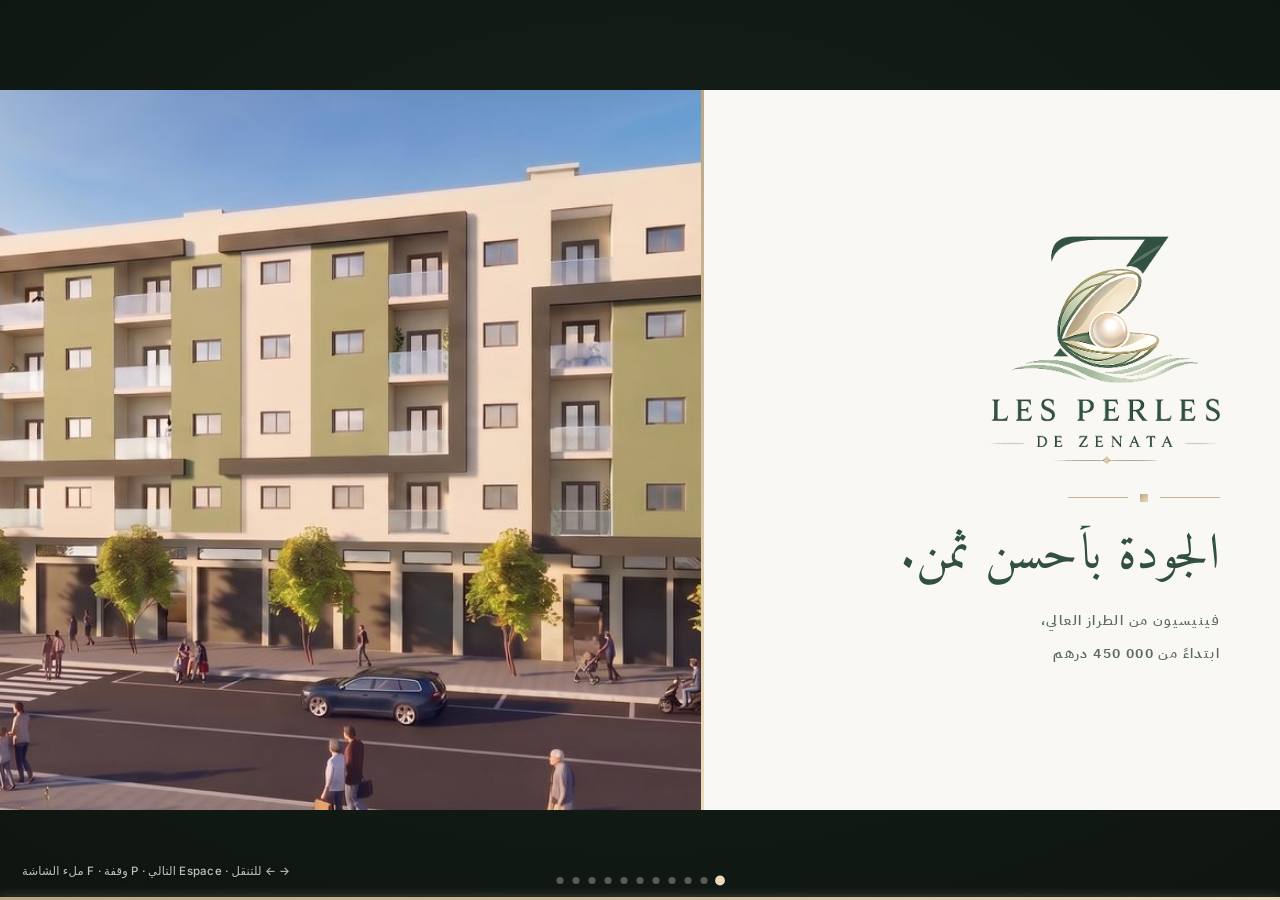
==== commit c77d0f6a: "Fix 14 broken photos: point src back to compressed .jpg (HTMLs repushed from Drive source had revert" ====
--- a/presentation-ar.html
+++ b/presentation-ar.html
@@ -21,7 +21,7 @@
     <p class="price-line">فينيسيون من الطراز العالي،<br><span class="amt">ابتداءً من <span dir="ltr">450&nbsp;000</span> درهم</span></p>
   </div>
   <div class="title-photo">
-    <img src="assets/img/hero-golden-v1.png" alt="واجهة Les Perles de Zenata، ساعة الذهب">
+    <img src="assets/img/hero-golden-v1.jpg" alt="واجهة Les Perles de Zenata، ساعة الذهب">
   </div>
 </section>
 
@@ -32,20 +32,20 @@
     <div class="st"><div class="st-num">7</div><div class="st-lbl">محلات</div></div>
     <div class="st"><div class="st-num">R+4</div><div class="st-lbl">فوق السوسول</div></div>
   </div>
-  <div class="cz"><img src="assets/img/hero-golden-v1.png" alt="واجهة الإقامة"></div>
+  <div class="cz"><img src="assets/img/hero-golden-v1.jpg" alt="واجهة الإقامة"></div>
   <div class="cz cz--stats">
     <div class="st"><div class="st-num">3</div><div class="st-lbl">عمارات · A&nbsp;B&nbsp;C</div></div>
     <div class="st"><div class="st-num"><span dir="ltr">42&ndash;89</span></div><div class="st-lbl"><span dir="ltr">m²</span> لكل شقة</div></div>
     <div class="st"><div class="st-num"><span dir="ltr">450&nbsp;000</span></div><div class="st-lbl">درهم · ثمن الانطلاق</div></div>
   </div>
-  <div class="cz"><img src="assets/img/sejour-golden.png" alt="صالون مضوي"></div>
+  <div class="cz"><img src="assets/img/sejour-golden.jpg" alt="صالون مضوي"></div>
   <div class="cz cz--title">
     <h2>المشروع باختصار</h2>
     <div class="facts-subtitle">32 شقة، 7 محلات، ونفس مستوى الإتقان.</div>
     <span class="cz-sig">Les Perles de Zenata</span>
   </div>
   <div class="cz">
-    <img src="assets/img/magasin-rdc-golden.png" alt="محلات تحت العمارة">
+    <img src="assets/img/magasin-rdc-golden.jpg" alt="محلات تحت العمارة">
     <span class="legal">صورة تخيلية، غير تعاقدية</span>
   </div>
   <div class="snum">01</div>
@@ -62,8 +62,8 @@
     <div class="sig-mini">Les Perles de Zenata</div>
   </div>
   <div class="promise-media">
-    <img class="img-top" src="assets/img/axo-3D-hero-golden.png" alt="منظر ثلاثي الأبعاد للطابق، واجهة مزدوجة">
-    <img class="img-bot" src="assets/img/plan2d-traversant.png" alt="تصميم ثنائي الأبعاد: إنارة وتهوية">
+    <img class="img-top" src="assets/img/axo-3D-hero-golden.jpg" alt="منظر ثلاثي الأبعاد للطابق، واجهة مزدوجة">
+    <img class="img-bot" src="assets/img/plan2d-traversant.jpg" alt="تصميم ثنائي الأبعاد: إنارة وتهوية">
     <div class="promise-cartouche">الشقق مهوّية ومشمّشة نهار كامل</div>
     <span class="legal">صورة تخيلية، غير تعاقدية</span>
     <div class="snum">02</div>
@@ -81,8 +81,8 @@
     <div class="sig-mini">Les Perles de Zenata</div>
   </div>
   <div class="promise-media">
-    <img class="img-top" src="assets/img/sejour-golden.png" alt="صالون مواجه للجنوب">
-    <img class="img-bot" src="assets/img/chambre-parentale-golden.png" alt="غرفة غارقة فالضو">
+    <img class="img-top" src="assets/img/sejour-golden.jpg" alt="صالون مواجه للجنوب">
+    <img class="img-bot" src="assets/img/chambre-parentale-golden.jpg" alt="غرفة غارقة فالضو">
     <div class="promise-cartouche">دار مشمّشة نهار كامل</div>
     <span class="legal">صورة تخيلية، غير تعاقدية</span>
     <div class="snum">03</div>
@@ -104,8 +104,8 @@
     <div class="sig-mini">Les Perles de Zenata</div>
   </div>
   <div class="promise-media">
-    <img class="img-top" src="assets/img/cuisine-golden.png" alt="كوزينة مجهزة">
-    <img class="img-bot" src="assets/img/salle-de-bain-golden.png" alt="بيت الما، تشطيب عالي">
+    <img class="img-top" src="assets/img/cuisine-golden.jpg" alt="كوزينة مجهزة">
+    <img class="img-bot" src="assets/img/salle-de-bain-golden.jpg" alt="بيت الما، تشطيب عالي">
     <div class="promise-cartouche">فينيسيون من الطراز العالي</div>
     <span class="legal">صورة تخيلية، غير تعاقدية</span>
     <div class="snum">04</div>
@@ -161,8 +161,8 @@
     <div class="sig-mini">Les Perles de Zenata</div>
   </div>
   <div class="promise-media">
-    <img class="img-top" src="assets/img/hall-immeuble-golden.png" alt="مدخل العمارة مؤمَّن">
-    <img class="img-bot" src="assets/img/parking-souterrain-golden.png" alt="كراج تحت أرضي خاص">
+    <img class="img-top" src="assets/img/hall-immeuble-golden.jpg" alt="مدخل العمارة مؤمَّن">
+    <img class="img-bot" src="assets/img/parking-souterrain-golden.jpg" alt="كراج تحت أرضي خاص">
     <div class="promise-cartouche">إقامة آمنة</div>
     <span class="legal">صورة تخيلية، غير تعاقدية</span>
     <div class="snum">06</div>
@@ -185,7 +185,7 @@
     <div class="sig-mini">Les Perles de Zenata</div>
   </div>
   <div class="split-media">
-    <img src="assets/img/quartier-golden.png" alt="زنقة سكنية فالحي"
+    <img src="assets/img/quartier-golden.jpg" alt="زنقة سكنية فالحي"
          style="position:absolute;inset:0;width:100%;height:100%;object-fit:cover">
     <span class="legal" style="position:absolute;right:18px;bottom:13px;font-size:9.5px;color:#F4F1EA;opacity:.85;z-index:4;text-shadow:0 1px 3px rgba(0,0,0,.6)">صورة تخيلية، غير تعاقدية</span>
     <div class="snum">07</div>
@@ -194,7 +194,7 @@
 
 <!-- ===== 08 · وعد 7 · الطمأنينة ===== -->
 <section class="slide slide--fullbleed" data-duration="9000">
-  <img class="fullbleed-img" src="assets/img/balcon-golden.png" alt="منظر من بلكون">
+  <img class="fullbleed-img" src="assets/img/balcon-golden.jpg" alt="منظر من بلكون">
   <div class="fullbleed-scrim" style="background:linear-gradient(265deg,rgba(16,27,21,.94) 0%,rgba(16,27,21,.82) 44%,rgba(16,27,21,.42) 76%,rgba(16,27,21,.06) 100%)"></div>
   <img class="fullbleed-watermark" src="assets/logo/emblem.svg" alt="Les Perles de Zenata">
   <div class="fullbleed-text">
@@ -210,7 +210,7 @@
 
 <!-- ===== 09 · المحلات ===== -->
 <section class="slide slide--fullbleed" data-duration="9000">
-  <img class="fullbleed-img" src="assets/img/magasin-rdc-vie-v3.png" alt="محلات تحت العمارة">
+  <img class="fullbleed-img" src="assets/img/magasin-rdc-vie-v3.jpg" alt="محلات تحت العمارة">
   <div class="fullbleed-scrim" style="background:linear-gradient(265deg,rgba(16,27,21,.86) 0%,rgba(16,27,21,.58) 40%,rgba(16,27,21,.16) 70%,rgba(16,27,21,0) 100%)"></div>
   <img src="assets/logo/lpz-original.png" alt="Les Perles de Zenata" style="position:absolute;bottom:22px;left:30px;z-index:3;width:200px;height:auto;filter:drop-shadow(0 2px 12px rgba(255,255,255,.5))">
   <div class="fullbleed-text">
@@ -244,7 +244,7 @@
   </div>
   <div class="split-media">
     <div class="map-wrap">
-      <img src="assets/img/carte-loc.png" alt="خريطة — محور زناتة / عين حرودة / المحمدية">
+      <img src="assets/img/carte-loc.jpg" alt="خريطة — محور زناتة / عين حرودة / المحمدية">
       <div class="pin pin--m pin--proj lbl-top" style="left:35.9%;top:55.6%">
         <div class="medallion"><img src="assets/img/picto-immeuble.png" alt=""></div>
         <span class="lbl">Les Perles de Zenata</span>
